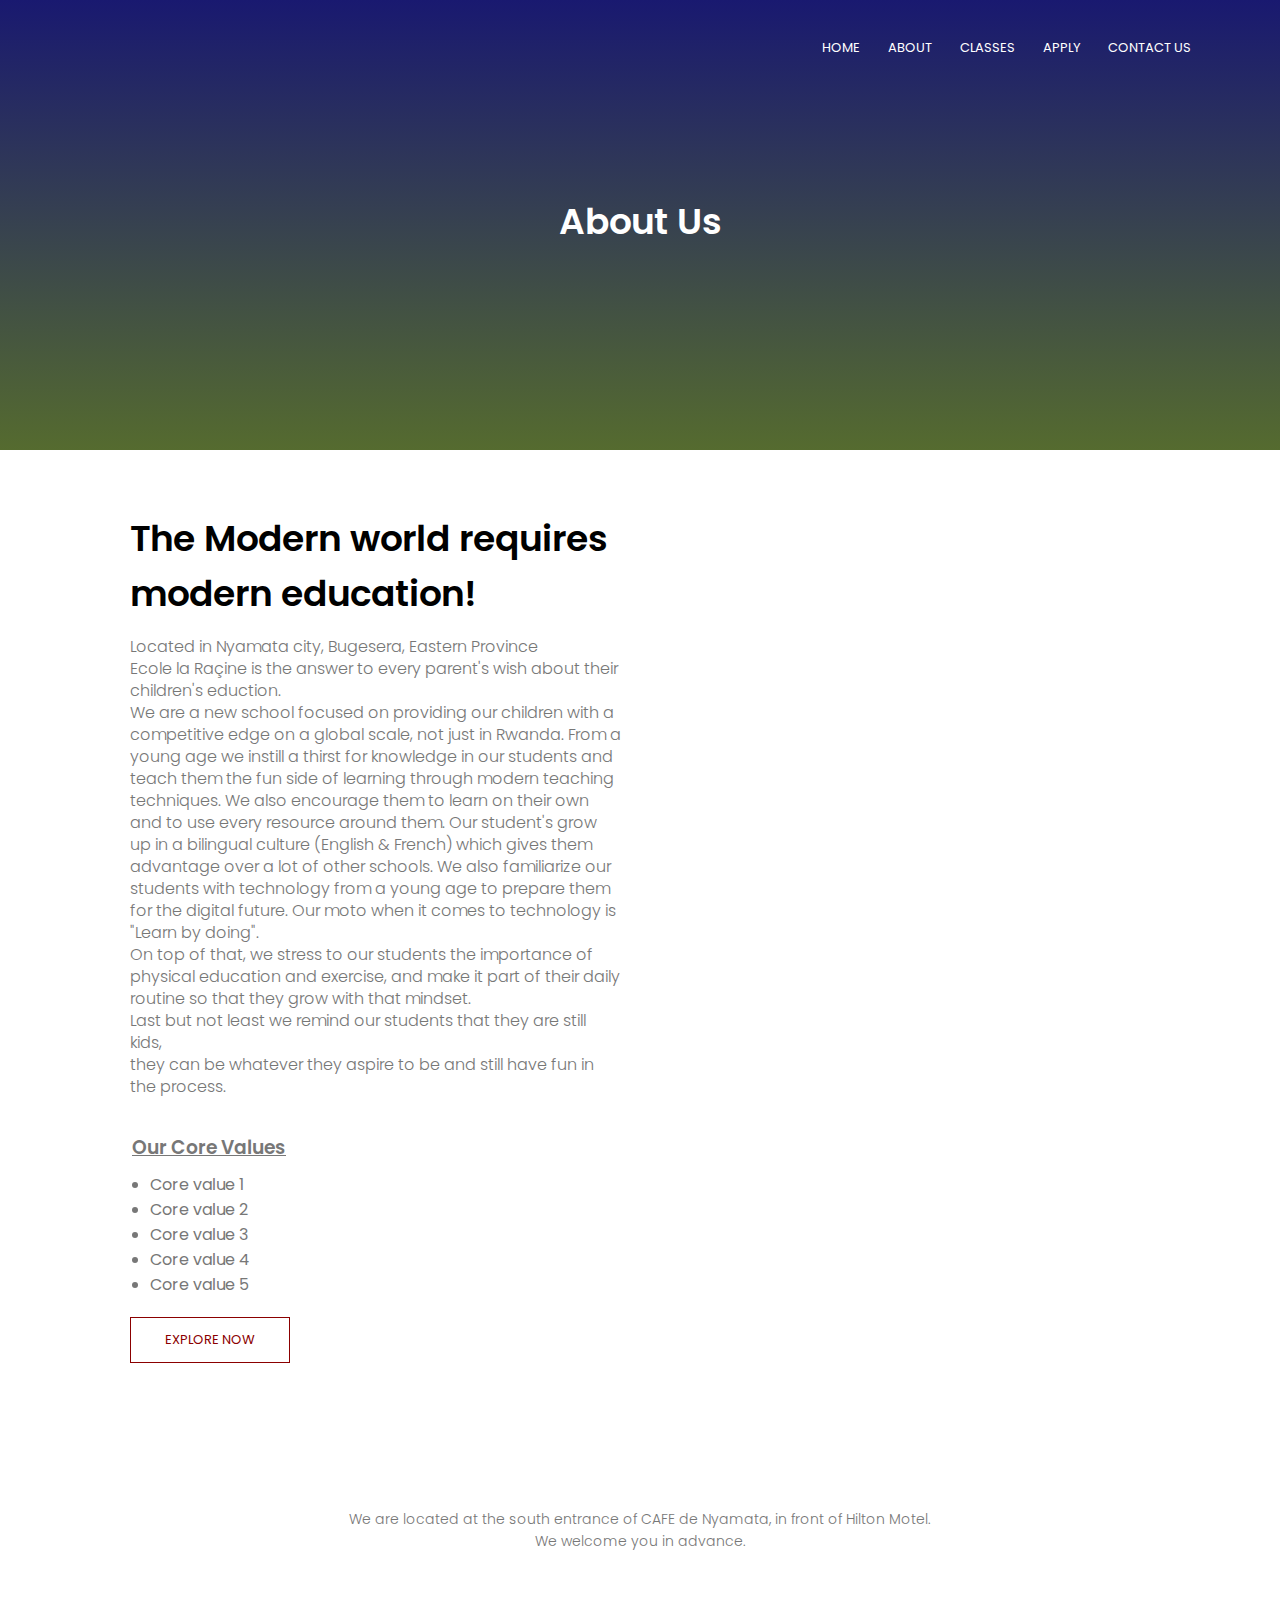
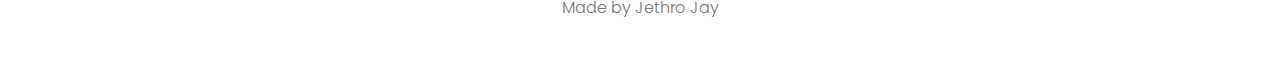
==== about.html @ acdc8b37 "initial import" ====
<!DOCTYPE html>
<html lang="en">
<head>
    <meta name="viewport" content="width=device-width, initial-scale=1.0">
    <meta charset="UTF-8">
    <title>Ecole la Racine</title>
    <link rel="stylesheet" href="style.css">
    <link rel="preconnect" href="https://fonts.googleapis.com">
    <link rel="preconnect" href="https://fonts.gstatic.com" crossorigin>
    <link href="https://fonts.googleapis.com/css2?family=Poppins:wght@100;200;300;400;600;700&display=swap" rel="stylesheet">
    <link rel="stylesheet" href="https://cdn.jsdelivr.net/npm/@fortawesome/fontawesome-free@5.15.3/css/fontawesome.min.css">
    <script src="https://kit.fontawesome.com/ba6d022746.js" crossorigin="anonymous"></script>
</head>
<body>
    <section class="sub-header">
        <nav>
            <!-- remember to add logo at img src -->
            <a href="index.html"><img src="" alt=""></a>
            <div class="nav-links" id="navLinks">
                <i class="fas fa-times" onclick="hideMenu()"></i>
                <ul>
                    <li><a href="index.html">HOME</a> </li>
                    <li><a href="about.html">ABOUT</a> </li>
                    <li><a href="classes.html">CLASSES</a> </li>
                    <li><a href="apply.html">APPLY</a> </li>
                    <li><a href="contact.html">CONTACT US</a> </li>
                </ul>
            </div>
            <i class="fas fa-bars" onclick="showMenu()"></i>
        </nav>
        <h1> About Us</h1>
    </section>

    <section class="about-us">
        <div class="row">
            <div class="about-col">
            <h1>The Modern world requires modern education!</h1>
                <p>Located in Nyamata city, Bugesera, Eastern Province <br>
                Ecole la Ra&ccediline is the answer to every parent's wish about their children's eduction.<br>
                We are a new school focused on providing our children with a competitive edge on a global scale, not just in Rwanda.
                From a young age we instill a thirst for knowledge in our students and teach them the fun side of learning through modern teaching techniques.
                We also encourage them to learn on their own and to use every resource around them.
                Our student's grow up in a bilingual culture (English & French) which gives them advantage over a lot of other schools.
                We also familiarize our students with technology from a young age to prepare them for the digital future.
                Our moto when it comes to technology is "Learn by doing".<br> On top of that, we stress to our students the importance
                of physical education and exercise, and make it part of their daily routine so that they grow with that mindset.<br>
                Last but not least we remind our students that they are still kids, <br>they can be whatever they aspire to be and still have fun in the process.
                </p>

                <div class="core-val">
                <h3> Our Core Values</h3>
                <ul>
                    <li>Core value 1</li>
                    <li>Core value 2</li>
                    <li>Core value 3</li>
                    <li>Core value 4</li>
                    <li>Core value 5</li>
                </ul>
                </div>
                <a href="" class="center-btn red-btn">EXPLORE NOW</a>
            </div>
            <div class="about-col">
                <img src="">   <!--add picture for about page-->
            </div>
        </div>
    </section>

<!--FOOTER-->
    <section class="footer">
        <h4>We are located at the south entrance of CAFE de Nyamata, in front of Hilton Motel.<br>
        We welcome you in advance.</h4>
        <div class="icons">
            <i class="fa fa-facebook"></i>
            <i class="fa fa-instagram"></i>
            <i class="fa fa-twitter"></i>
            <i class="fa fa-linkedin"></i>
        </div>
        <p>Made by Jethro Jay</p>
    </section>

<!--JavaScript for toggle menu-->
    <script>
        var navLinks = document.getElementById("navLinks");

        function showMenu(){
            navLinks.style.right = "0";
        }
        function hideMenu(){
            navLinks.style.right = "-200px";
        }
    </script>
</body>
</html>
---- style.css ----
*{
    margin: 0;
    padding: 0;
    font-family: 'Poppins', sans-serif;
}

.header{
    min-height:100vh;
    width: 100%;
    background-image: linear-gradient(midnightblue,darkolivegreen);
    background-position: center;
    background-size: cover;
    position: relative;
}

nav{
    display: flex;
    padding: 2% 6%;
    justify-content: space-between;
    align-items: center;
}

/* logo styling // save for later*/
.nav img{
    width: 150px;
}
.nav-links{
    flex: 1;
    text-align: right;
}
.nav-links ul li{
    list-style: none;
    display: inline-block;
    padding: 8px 12px;
    position: relative;
}
.nav-links ul li a{
    color: white;
    text-decoration: none;
    font-size: 13px;
}
.nav-links ul li::after{
    content: '';
    width: 0;
    height: 2px;
    background: darkred;
    display: block;
    margin: auto;
    transition: 0.5s;
}
.nav-links ul li:hover::after {
    width: 100%;
}
.text-box{
    width: 90%;
    color: white;
    position: absolute;
    top: 50%;
    left: 50%;
    transform: translate(-50%, -50%);
    text-align: center;
}
.text-box h1{
    font-size: 62px;
}
.text-box p{
    margin: 10px 0 40px;
    font-size: 14px;
    color: white;
}
.center-btn{
    display: inline-block;
    text-decoration: none;
    color: white;
    border: 1px solid white;
    padding: 12px 34px;
    font-size: 13px;
    background: transparent;
    position: relative;
    cursor: pointer;
}
.center-btn:hover{
    border: 1px;
    background: darkred;
    transition: 1s;
}

nav .fas{
    display: none;
}

@media(max-width:700px){
    .text-box h1{
        font-size: 20px;
    }
    .nav-links ul li{
        display: block;
    }
    .nav-links{
        position: fixed;
        background: darkred;
        height: 100vh;
        width: 200px;
        top: 0;
        right: -200px;
        text-align: left;
        z-index: 2;
        transition: 1s;
    }
    nav .fas{
        display: block;
        color: white;
        margin: 10px;
        font-size: 22px;
        cursor: pointer;
    }
    .nav-links ul{
        padding: 30px;
    }
    .nav-links ul li::after{
        background: darkolivegreen;
    }
}


/*classes*/

.classes{
    width: 80%;
    margin: auto;
    text-align: center;
    padding-top: 100px;
}
h1{
    font-size: 36px;
    font-weight: 600;
}
p{
    color: #777;
    font-size: 16px;
    font-weight: 300;
    line-height: 22px;
    padding: 10px;
}

.row{
    margin-top: 5%;
    display: flex;
    justify-content: space-between;
}
.class-col{
    flex-basis: 31%;
    background: rgba(0, 12, 139, 0.18);
    border-radius: 10px;
    margin-bottom: 5%;
    padding: 20px 12px;
    box-sizing: border-box;
    transition: 0.5s;
}
h3{
    text-align: center;
    font-weight: 600;
    margin: 10px 0;
}
.class-col:hover{
    box-shadow: 0 0 20px 0 rgba(255, 2, 2, 0.5);
}
@media(max-width: 700px){
    html, body {overflow-x: hidden;}
    .row{
        flex-direction: column;
    }
}

/*-----Campus------*/
.campus{
    width: 80%;
    margin: auto;
    text-align: center;
    padding-top: 50px;
}
.campus-col{
    flex-basis: 32%;
    border-radius: 10px;
    margin-bottom: 30px;
    position: relative;
    overflow: hidden;
}
.campus-col img{
    width: 100%;
    display: block;
}
.layer{
    background: transparent;
    height: 100%;
    width: 100%;
    position: absolute;
    top: 0;
    left: 0;
    transition: 0.5s;
}
.layer:hover{
    background: rgba(255, 2, 2, 0.5);
}
.layer h3{
    width: 100%;
    font-weight: 500;
    color: white;
    font-size: 26px;
    bottom: 0;
    left: 50%;
    transform: translateX(-50%);
    position: absolute;
    opacity: 0;
    transition: 0.5s;
}
.layer:hover h3{
    bottom: 49%;
    opacity: 1;
}


/*Call to action*/
.cta{
    margin: 100px auto;
    width: 80%;
    height: 15vh;
    background-image: linear-gradient(midnightblue,darkolivegreen);
    background-position: center;
    background-size: cover;
    border-radius: 10px;
    text-align: center;
    padding: 100px 0;
}
.cta h1{
    color: white;
    margin-top: -55px;
    margin-bottom: 30px;
    padding: 0;
}
.cta h2{
    color: white;
    font-size: 16px;
    font-weight: 300;
    line-height: 22px;
    margin-bottom: 2%;
}

@media(max-width: 750px) {
    .cta h1{
        font-size: 24px;
    }
}

/*FOOTER*/
.footer{
    width: 100%;
    text-align: center;
    padding:30px 0;
}
.footer h4{
    color: #777;
    font-size: 14px;
    font-weight: 300;
    line-height: 22px;
    padding: 10px;
    margin-top: 25px;
}
.icons .fa{
    color: darkred;
    margin: 0 15px;
    cursor: pointer;
    padding: 18px 0;
}


/*About Us page*/
.sub-header{
    height: 50vh;
    width: 100%;
    background-image: linear-gradient(midnightblue,darkolivegreen);
    background-position: center;
    background-size: cover;
    text-align: center;
    color: white;
}
.sub-header h1{
    margin-top: 100px;
}

.about-us{
    width: 80%;
    margin: auto;
    padding-top: 80px;
    padding-bottom: 50px;
}

.about-col{
    flex-basis: 48%;
    padding: 30px 2px;
}
.about-col img{
    width: 100%;
}
.about-col h1{
    margin-top: -100px;
    padding-top: 0;
}
.about-col h3{
    text-align: left;
    text-decoration: underline;
}
.about-col p{
    padding: 15px 0 25px;
}

.red-btn{
    border: 1px solid darkred;
    background: transparent;
    color: darkred;
    margin-top: 20px;
}
.red-btn:hover{
    color: white;
}
.core-val {
    margin-left: 20px;
    color: #777777;
}
.core-val h3{
    margin-left: -18px;
}

/*Apply page*/

.container{
    max-width: 700px;
    width: 80%;
    background-color: #fff;
    padding: 25px 30px;
    border-radius: 5px;
    box-shadow: 0 5px 10px rgba(0,0,0,0.15);
    margin-left: 25%;
    margin-top: 20px;
}
.container .title{
    font-size: 25px;
    font-weight: 500;
    position: relative;
}
.container .title::before{
    content: "";
    position: absolute;
    left: 0;
    bottom: 0;
    height: 3px;
    width: 30px;
    border-radius: 5px;
    background: linear-gradient(135deg, midnightblue,darkolivegreen);
}
.content form .user-details{
    display: flex;
    flex-wrap: wrap;
    justify-content: space-between;
    margin: 20px 0 12px 0;
}
form .user-details .input-box{
    margin-bottom: 15px;
    width: calc(100% / 2 - 20px);
}
form .input-box span.details{
    display: block;
    font-weight: 500;
    margin-bottom: 5px;
}
.user-details .input-box input{
    height: 45px;
    width: 100%;
    outline: none;
    font-size: 16px;
    border-radius: 5px;
    padding-left: 15px;
    border: 1px solid #ccc;
    border-bottom-width: 2px;
    transition: all 0.3s ease;
}
.user-details .input-box input:focus,
.user-details .input-box input:valid{
    border-color: #9b59b6;
}
form .gender-details .gender-title{
    font-size: 20px;
    font-weight: 500;
}
form .category{
    display: flex;
    width: 80%;
    margin: 14px 0 ;
    justify-content: space-between;
}
form .category label{
    display: flex;
    align-items: center;
    cursor: pointer;
}
form .category label .dot{
    height: 18px;
    width: 18px;
    border-radius: 50%;
    margin-right: 10px;
    background: #d9d9d9;
    border: 5px solid transparent;
    transition: all 0.3s ease;
}
#dot-1:checked ~ .category label .one,
#dot-2:checked ~ .category label .two,
#dot-3:checked ~ .category label .three{
    background: #9b59b6;
    border-color: #d9d9d9;
}
form input[type="radio"]{
    display: none;
}
form .button{
    height: 45px;
    margin: 35px 0
}
form .button input{
    height: 100%;
    width: 100%;
    border-radius: 5px;
    border: none;
    color: #fff;
    font-size: 18px;
    font-weight: 500;
    letter-spacing: 1px;
    cursor: pointer;
    transition: all 0.3s ease;
    background: linear-gradient(135deg, midnightblue,darkolivegreen);
}
form .button input:hover{
    /* transform: scale(0.99); */
    background: linear-gradient(-135deg, midnightblue,darkolivegreen);
}
@media(max-width: 1000px){
    .container{
        width: 100%;
        margin: auto;
        position: center;
    }
    form .user-details .input-box{
        margin-bottom: 15px;
        width: 80%;
    }
    form .category{
        width: 80%;
    }
    .content form .user-details{
        max-height: 300px;
        overflow-y: scroll;
    }
    .user-details::-webkit-scrollbar{
        width: 5px;
    }
    html, body {overflow-x: hidden;}
}
@media(max-width: 750px){
    .container .content .category{
        flex-direction: column;
        margin: auto;
    }
    html, body {overflow-x: hidden;}
}



/*contact us page*/
.location{
    width: 80%;
    margin: auto;
    padding: 80px 0;
}

.location iframe{
    width: 100%;
}

.contact-us{
    width: 80%;
    margin: auto;
}
.contact-col{
    flex-basis: 48%;
    margin-bottom: 30px;
}
.contact-col div{
    display: flex;
    align-items: center;
    margin-bottom: 40px;
}
.contact-col div .fa{
    font-size: 28px;
    color: darkred;
    margin: 10px;
    margin-right: 30px;
}
.contact-col div p{
    padding: 0;
}
.contact-col div h5{
    font-size: 20px;
    margin-bottom: 5px;
    color: #555;
    font-weight: 400;
}

.contact-col input, .contact-col textarea{
    width: 100%;
    padding: 15px;
    margin-bottom: 17px;
    outline: none;
    border: 1px solid #ccc;
    box-sizing: border-box;
}
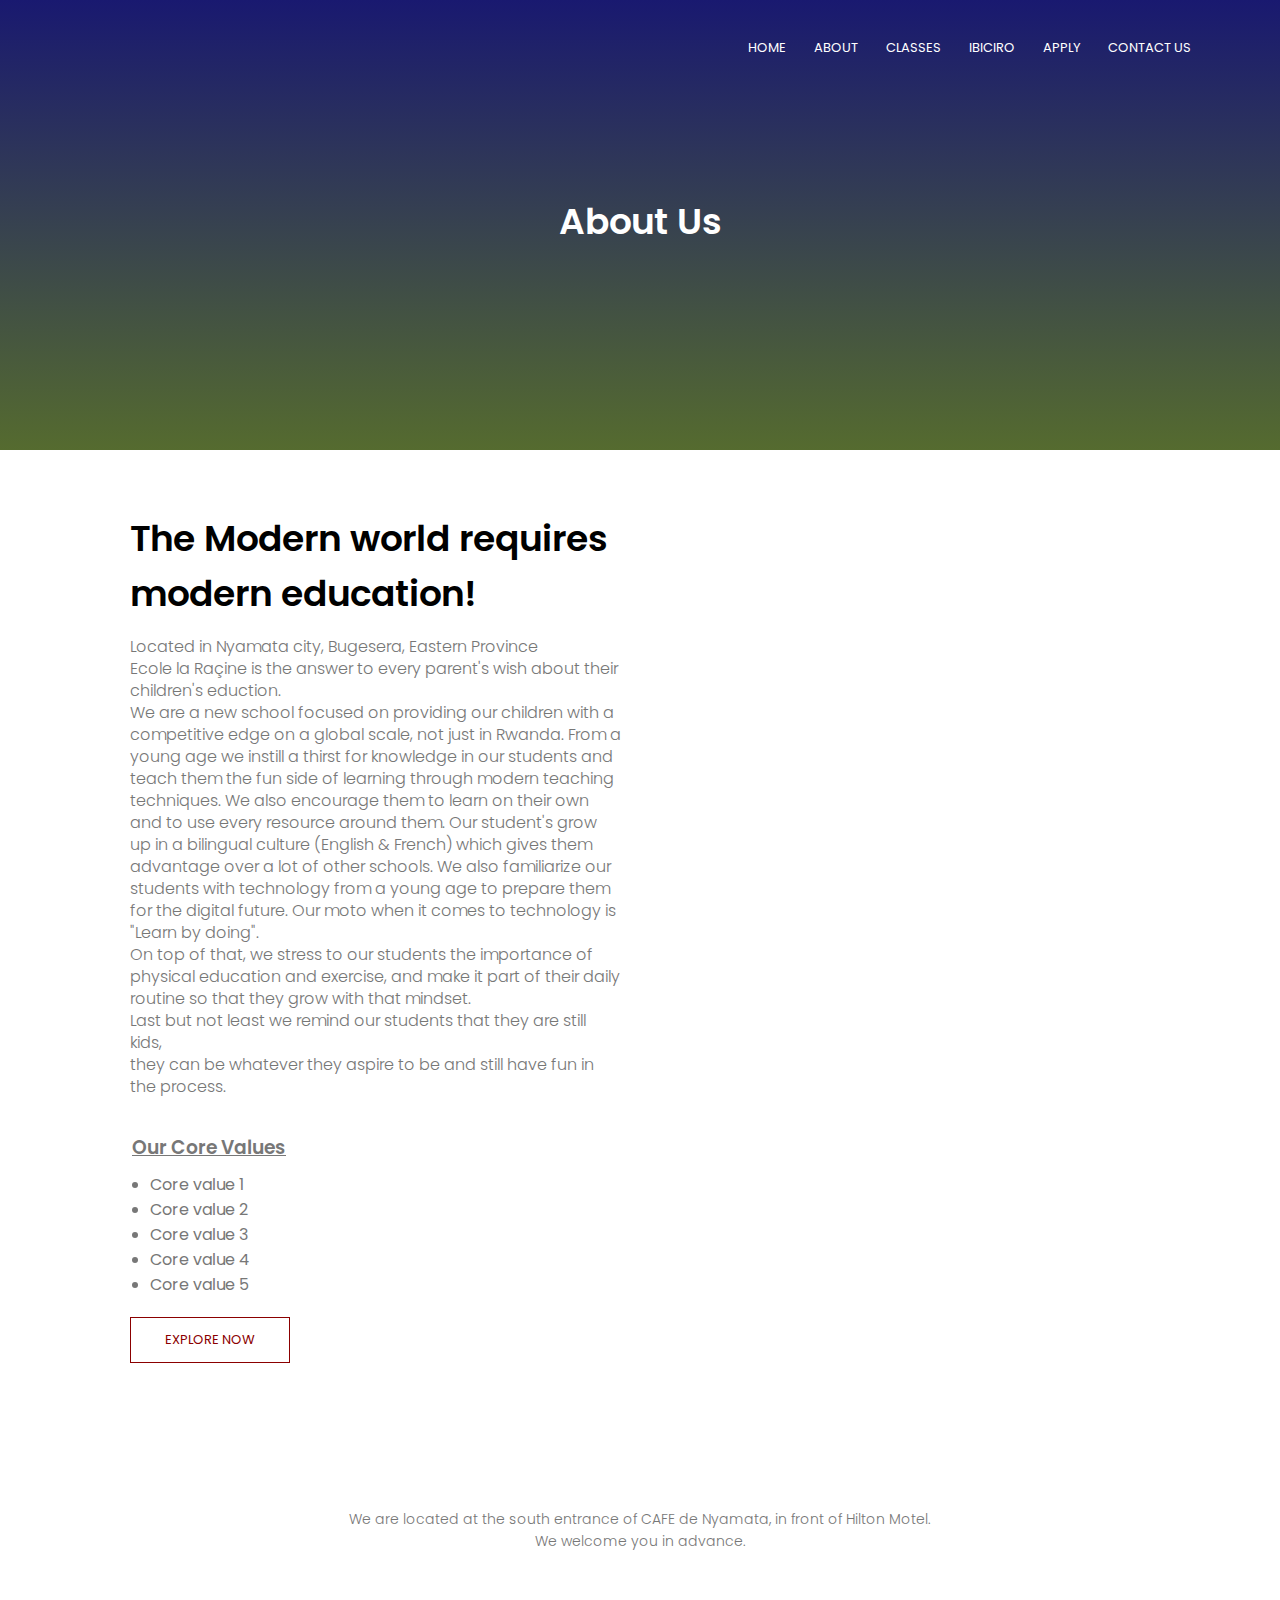
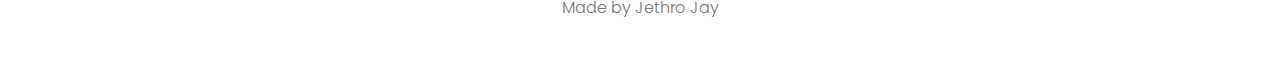
==== commit c599d808: "added prices page, added logo" ====
--- a/about.html
+++ b/about.html
@@ -22,6 +22,7 @@
                     <li><a href="index.html">HOME</a> </li>
                     <li><a href="about.html">ABOUT</a> </li>
                     <li><a href="classes.html">CLASSES</a> </li>
+                    <li><a href="prices.html">IBICIRO</a> </li>
                     <li><a href="apply.html">APPLY</a> </li>
                     <li><a href="contact.html">CONTACT US</a> </li>
                 </ul>
--- a/style.css
+++ b/style.css
@@ -523,12 +523,29 @@
     box-sizing: border-box;
 }
 
-
-
-
-
-
-
-
-
-
+table{
+    table-layout: fixed;
+    margin-top: 20px;
+    position: center;
+    border-collapse: collapse;
+    border: 5px solid white;
+    overflow-y:scroll;
+    height:250px;
+    word-wrap: anywhere;
+    font-size: 12px;
+}
+table td{
+    color: #cccccc;
+}
+table p{
+    color: #cccccc;
+    font-size: 13px;
+}
+
+
+
+
+
+
+
+
